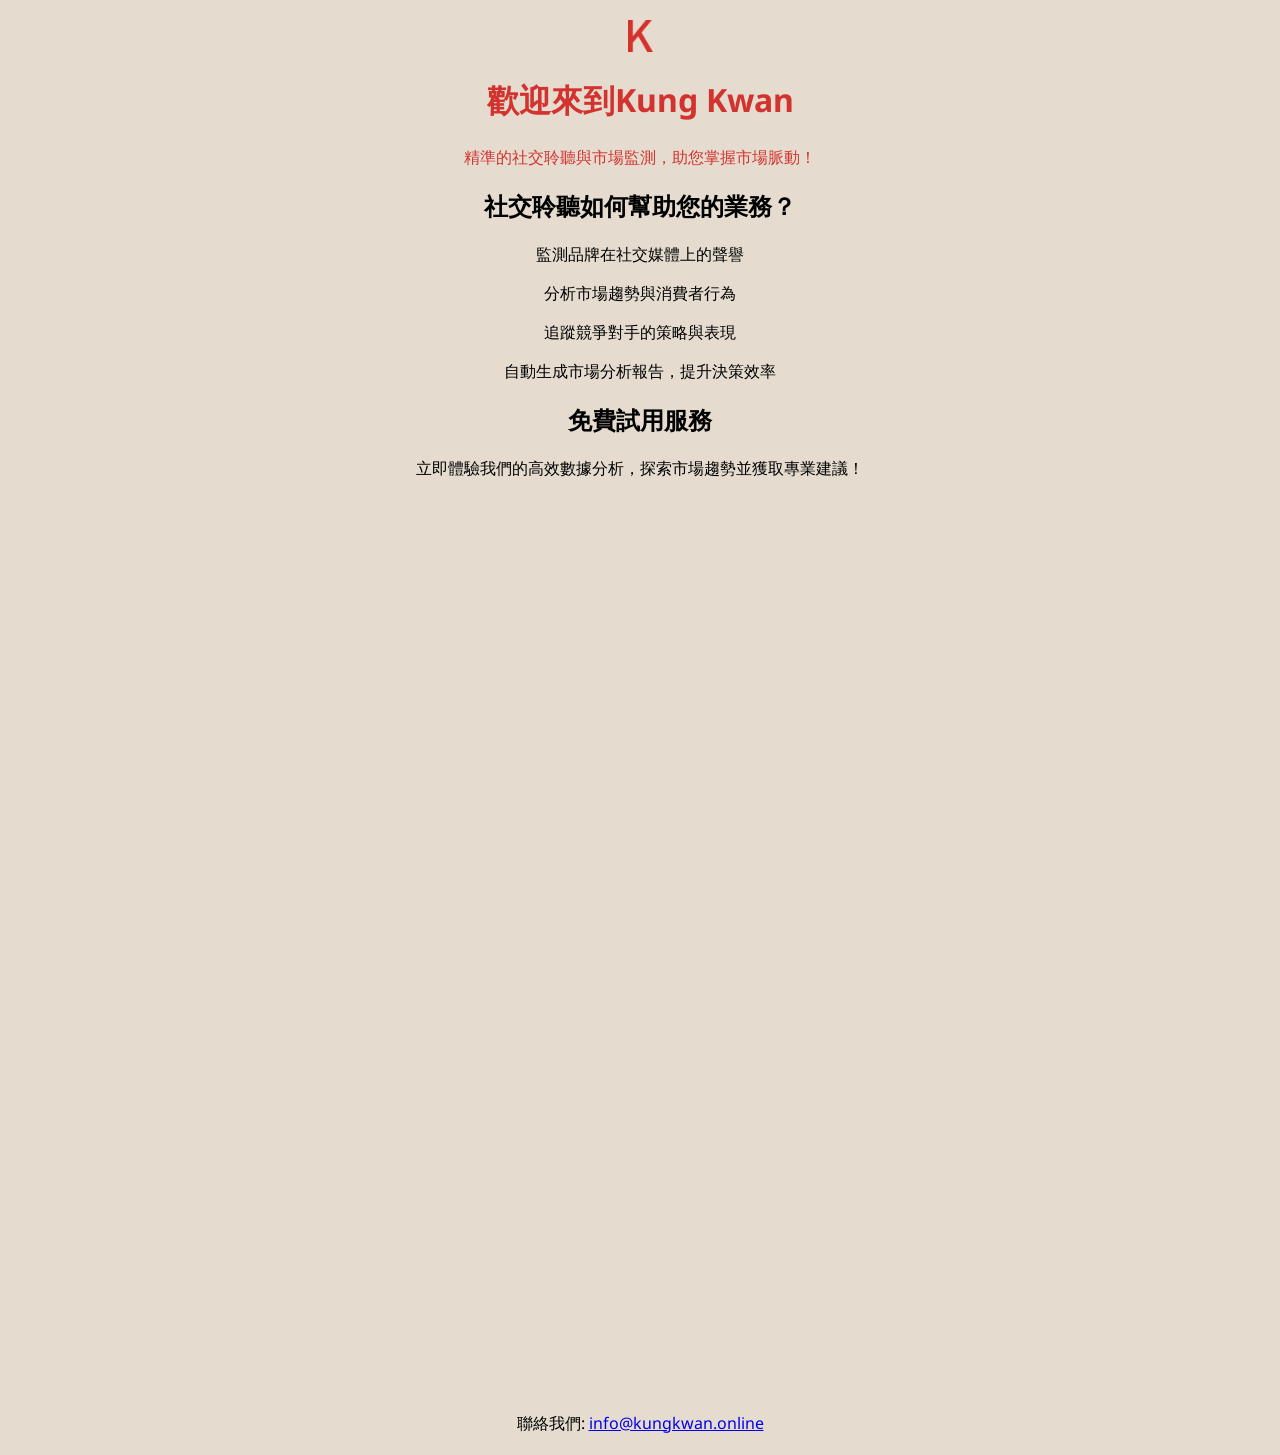
==== index.html @ 9c61cf80 "Update index.html" ====
<!DOCTYPE html>
<html lang="zh-HK">
<head>
    <meta charset="UTF-8">
    <meta name="viewport" content="width=device-width, initial-scale=1.0">
    <meta name="description" content="社交聆聽與市場監測，提供精準分析和免費試用服務">
    <meta name="keywords" content="KwanKung.online,關公在線,社交聆聽,市場分析,數據監測,品牌策略">
    <meta name="author" content="Kung Kwan">
    <title>Kung Kwan - 社交聆聽與市場分析</title>
    <link rel="stylesheet" href="styles.css">
    <link href="https://fonts.googleapis.com/css2?family=Noto+Sans:wght@400;700&family=Barlow:wght@400;700&display=swap" rel="stylesheet">
    <style>
        iframe {
            width: 100%;
            max-width: 800px;
            height: 900px;
            border: none;
            border-radius: 10px;
            box-shadow: 0 4px 8px rgba(0, 0, 0, 0.1);
        }
        
        /* 隱藏 Google Form 標題 */
        .google-form-container {
            position: relative;
            width: 100%;
            max-width: 800px;
            height: 900px;
            overflow: hidden;
        }
        
        .google-form-container iframe {
            position: absolute;
            top: -60px; /* 調整這個值來遮蓋標題 */
            left: 0;
            width: 100%;
            height: 1000px;
        }
    </style>
</head>
<body>
    <header>
        <img src="K.png" alt="Kung Kwan Logo" style="max-width: 200px;">
        <h1>歡迎來到Kung Kwan</h1>
        <p>精準的社交聆聽與市場監測，助您掌握市場脈動！</p>
    </header>
    <section>
        <h2>社交聆聽如何幫助您的業務？</h2>
        <div>
            <p>監測品牌在社交媒體上的聲譽</p>
            <p>分析市場趨勢與消費者行為</p>
            <p>追蹤競爭對手的策略與表現</p>
            <p>自動生成市場分析報告，提升決策效率</p>
        </div>
    </section>
    <section>
        <h2>免費試用服務</h2>
        <p>立即體驗我們的高效數據分析，探索市場趨勢並獲取專業建議！</p>
        <div class="google-form-container">
            <iframe src="https://docs.google.com/forms/d/e/1FAIpQLSf_krhuLhKwNtOysiqwFeiOgaQjZPeHYlSLjOP-t8gPAdcwOw/viewform?embedded=true" frameborder="0" marginheight="0" marginwidth="0">載入中…</iframe>
        </div>
    </section>
    <footer>
        <p>聯絡我們: <a href="mailto:info@kungkwan.online">info@kungkwan.online</a></p>
    </footer>
</body>
</html>
---- styles.css ----
body {
    font-family: 'Noto Sans', 'Barlow', sans-serif;
    text-align: center;
    margin: 20px;
    background-color: #E5DCCF;
    color: black;
}
header img {
    max-width: 100px;
}
header h1, header p {
    color: #D2332F;
}
form {
    display: inline-block;
    text-align: left;
    margin-top: 20px;
}
input, button {
    display: block;
    margin: 10px 0;
    padding: 10px;
    width: 100%;
    border: 1px solid #BA826E;
}
button {
    background-color: #D2332F;
    color: white;
    border: none;
    cursor: pointer;
}
button:hover {
    background-color: #A00;
}
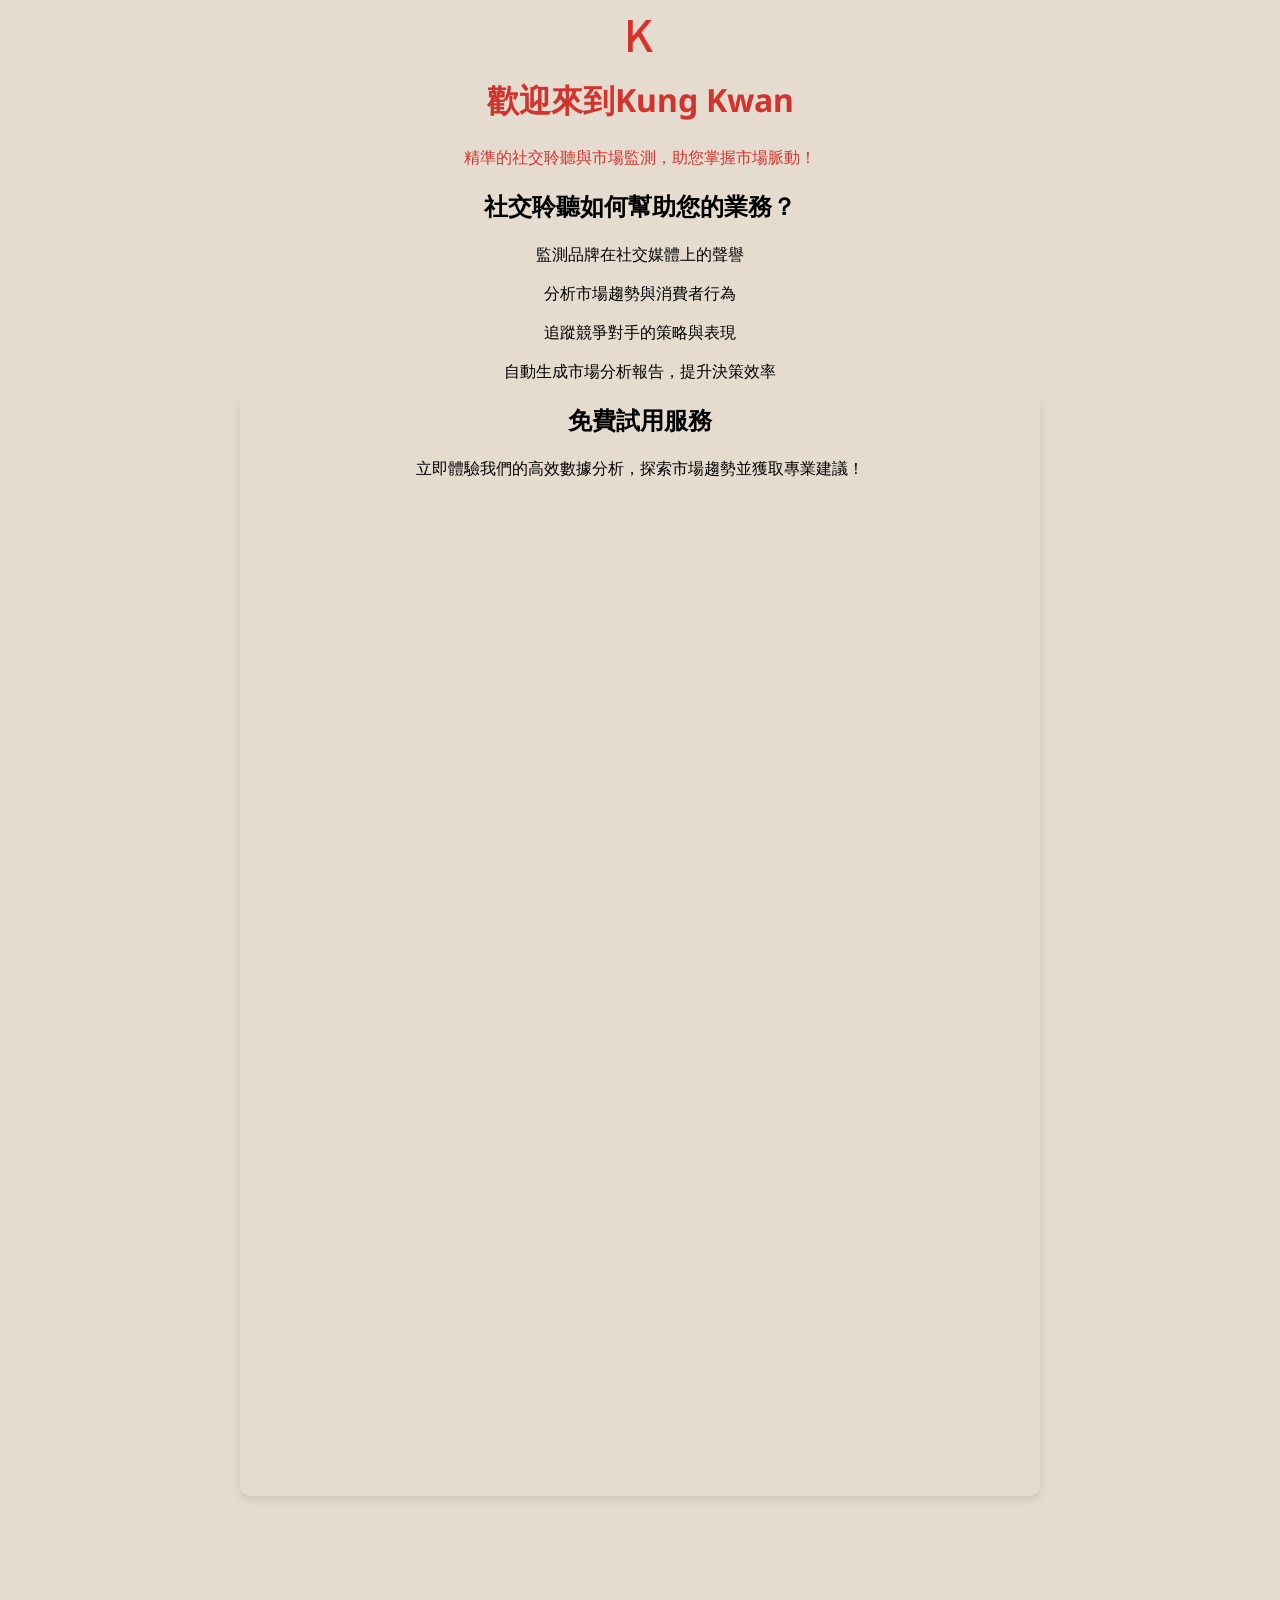
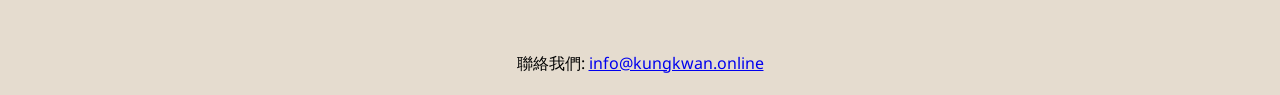
==== commit 17142baf: "Update index.html" ====
--- a/index.html
+++ b/index.html
@@ -10,30 +10,26 @@
     <link rel="stylesheet" href="styles.css">
     <link href="https://fonts.googleapis.com/css2?family=Noto+Sans:wght@400;700&family=Barlow:wght@400;700&display=swap" rel="stylesheet">
     <style>
-        iframe {
+        /* 讓 Google Form 置中 */
+        .google-form-container {
+            display: flex;
+            justify-content: center;
+            align-items: center;
+            width: 100%;
+            margin: 0 auto;
+            padding: 20px 0;
+        }
+
+        /* 設置 iframe 來隱藏標題 */
+        .google-form-container iframe {
+            position: relative;
             width: 100%;
             max-width: 800px;
-            height: 900px;
+            height: 1100px;
             border: none;
             border-radius: 10px;
             box-shadow: 0 4px 8px rgba(0, 0, 0, 0.1);
-        }
-        
-        /* 隱藏 Google Form 標題 */
-        .google-form-container {
-            position: relative;
-            width: 100%;
-            max-width: 800px;
-            height: 900px;
-            overflow: hidden;
-        }
-        
-        .google-form-container iframe {
-            position: absolute;
-            top: -60px; /* 調整這個值來遮蓋標題 */
-            left: 0;
-            width: 100%;
-            height: 1000px;
+            top: -120px; /* 增加隱藏範圍，完全遮蓋標題 */
         }
     </style>
 </head>
@@ -56,7 +52,7 @@
         <h2>免費試用服務</h2>
         <p>立即體驗我們的高效數據分析，探索市場趨勢並獲取專業建議！</p>
         <div class="google-form-container">
-            <iframe src="https://docs.google.com/forms/d/e/1FAIpQLSf_krhuLhKwNtOysiqwFeiOgaQjZPeHYlSLjOP-t8gPAdcwOw/viewform?embedded=true" frameborder="0" marginheight="0" marginwidth="0">載入中…</iframe>
+            <iframe src="https://docs.google.com/forms/d/e/1FAIpQLSf_krhuLhKwNtOysiqwFeiOgaQjZPeHYlSLjOP-t8gPAdcwOw/viewform?embedded=true"></iframe>
         </div>
     </section>
     <footer>
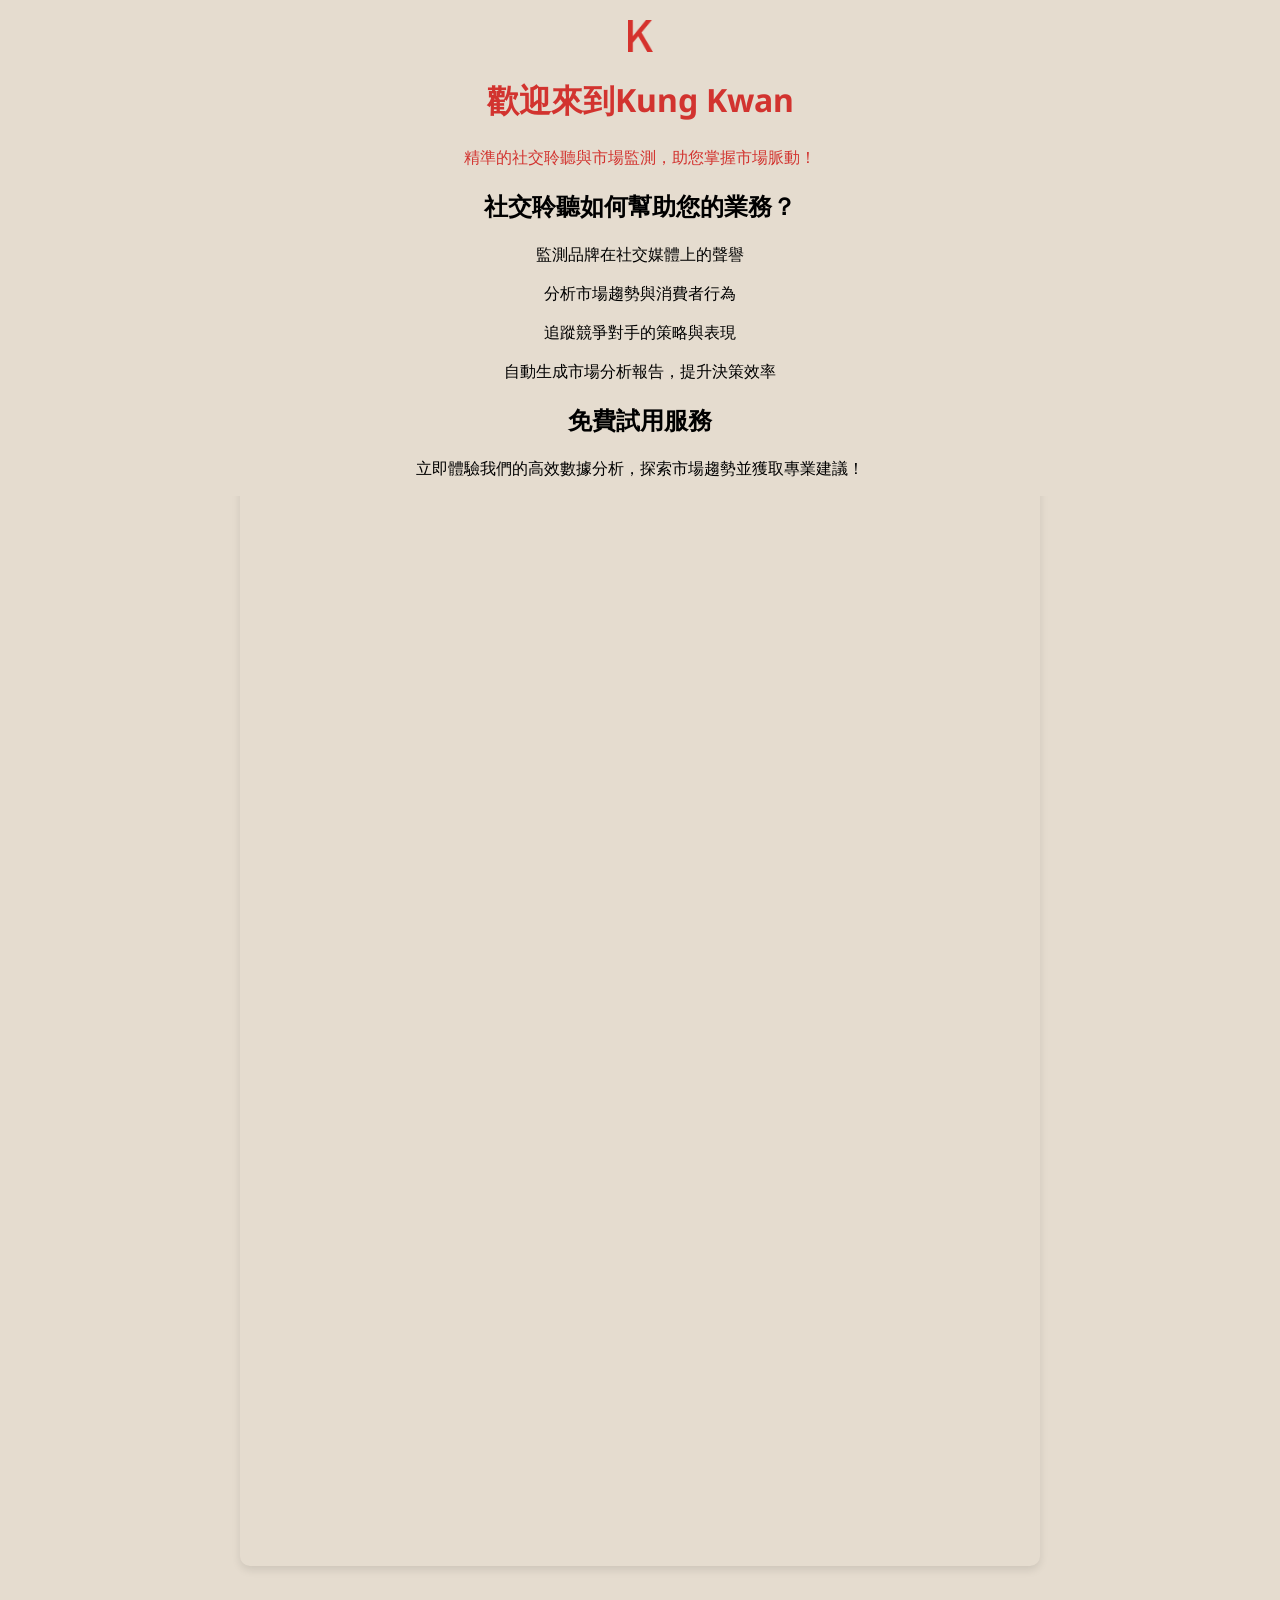
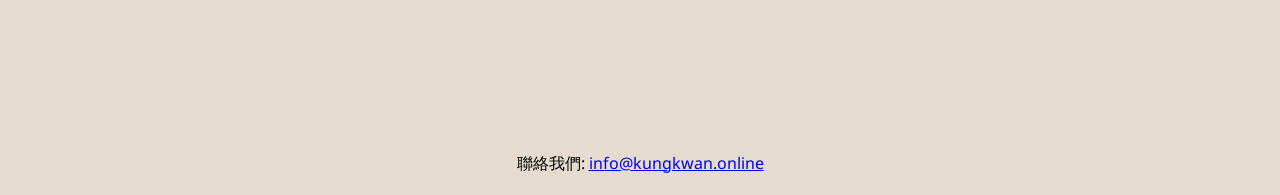
==== commit b68887b8: "Update index.html" ====
--- a/index.html
+++ b/index.html
@@ -18,18 +18,20 @@
             width: 100%;
             margin: 0 auto;
             padding: 20px 0;
+            position: relative;
+            overflow: hidden;
         }
 
         /* 設置 iframe 來隱藏標題 */
         .google-form-container iframe {
-            position: relative;
             width: 100%;
             max-width: 800px;
-            height: 1100px;
+            height: 1200px; /* 調整高度確保內容完整顯示 */
             border: none;
             border-radius: 10px;
             box-shadow: 0 4px 8px rgba(0, 0, 0, 0.1);
-            top: -120px; /* 增加隱藏範圍，完全遮蓋標題 */
+            position: relative;
+            transform: translateY(-150px); /* 上移以完全隱藏標題 */
         }
     </style>
 </head>
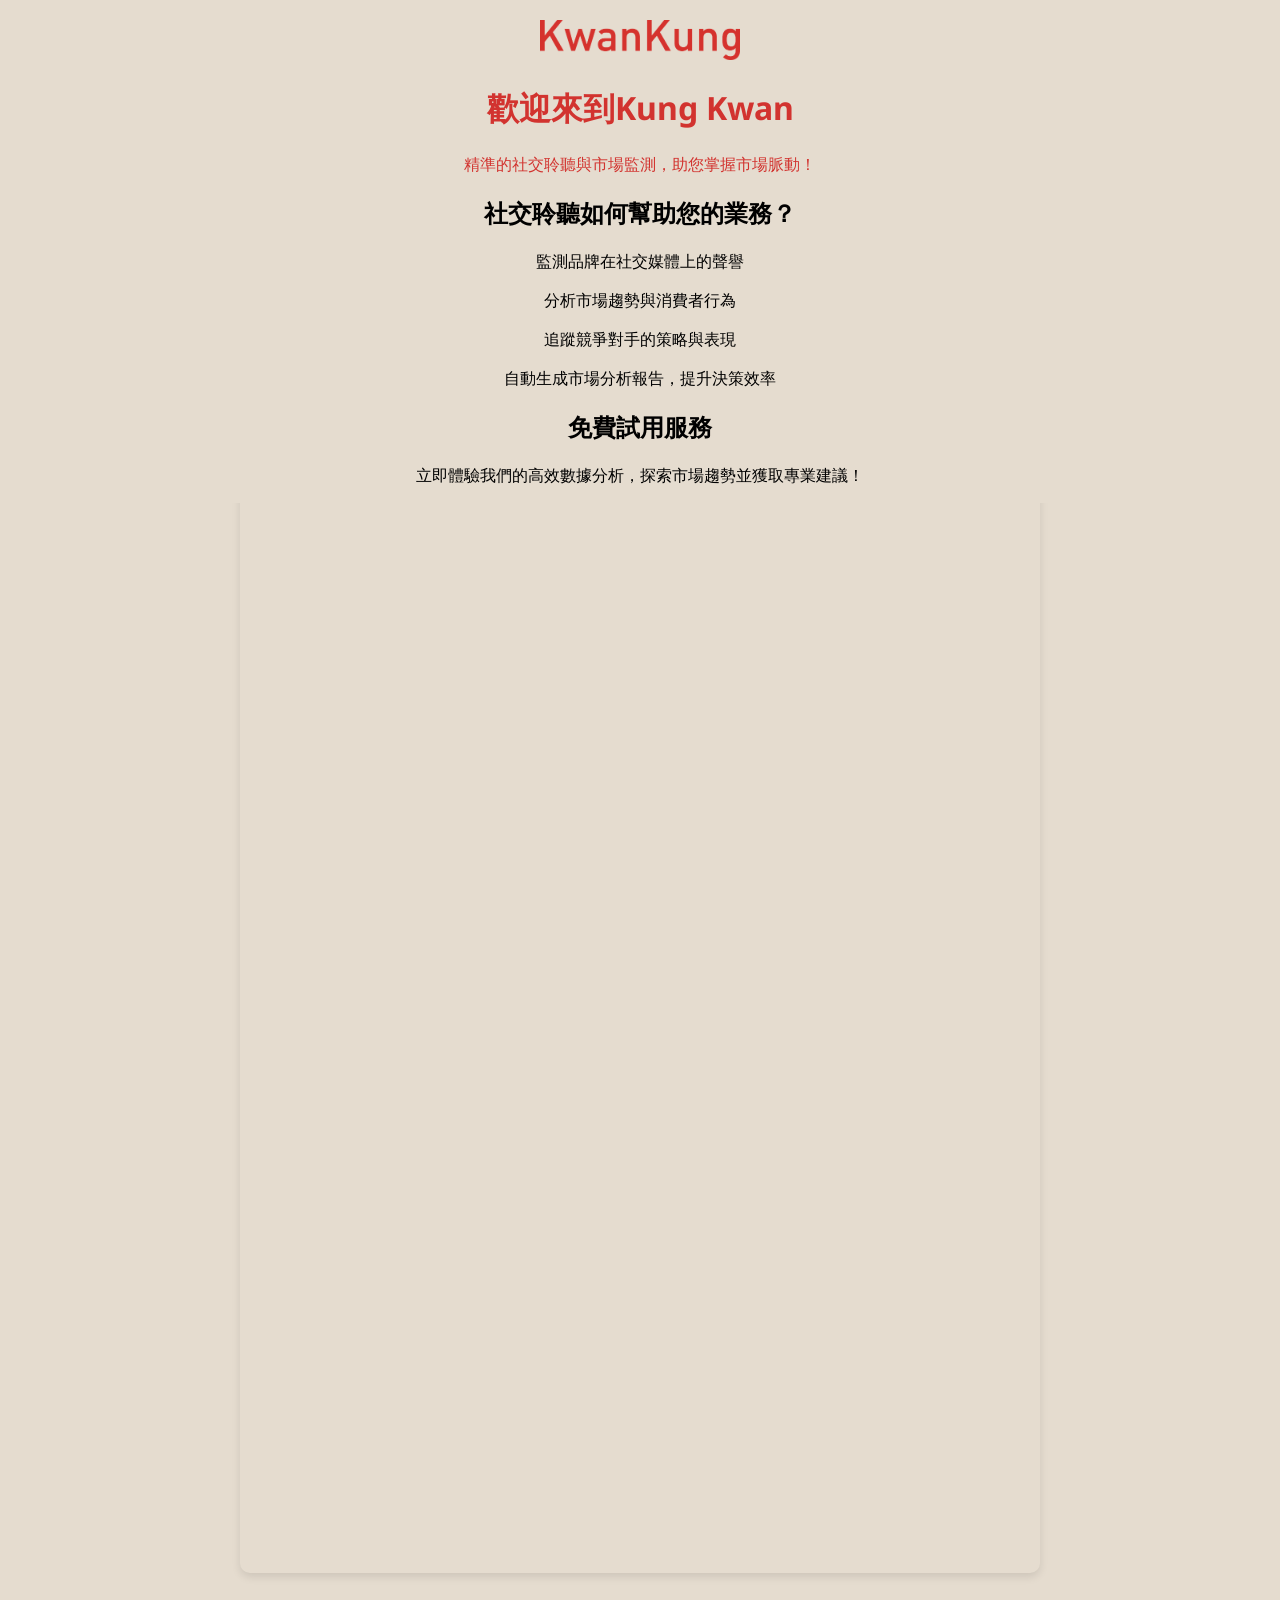
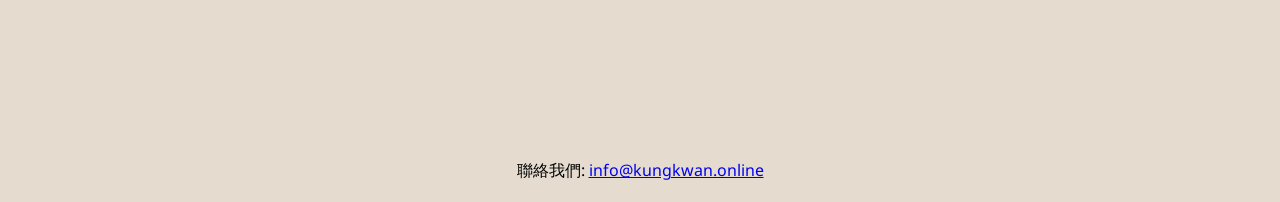
==== commit 2caae9d3: "Update index.html" ====
--- a/index.html
+++ b/index.html
@@ -37,7 +37,7 @@
 </head>
 <body>
     <header>
-        <img src="K.png" alt="Kung Kwan Logo" style="max-width: 200px;">
+        <img src="KwanKung.png" alt="Kung Kwan Logo" style="max-width: 200px;">
         <h1>歡迎來到Kung Kwan</h1>
         <p>精準的社交聆聽與市場監測，助您掌握市場脈動！</p>
     </header>
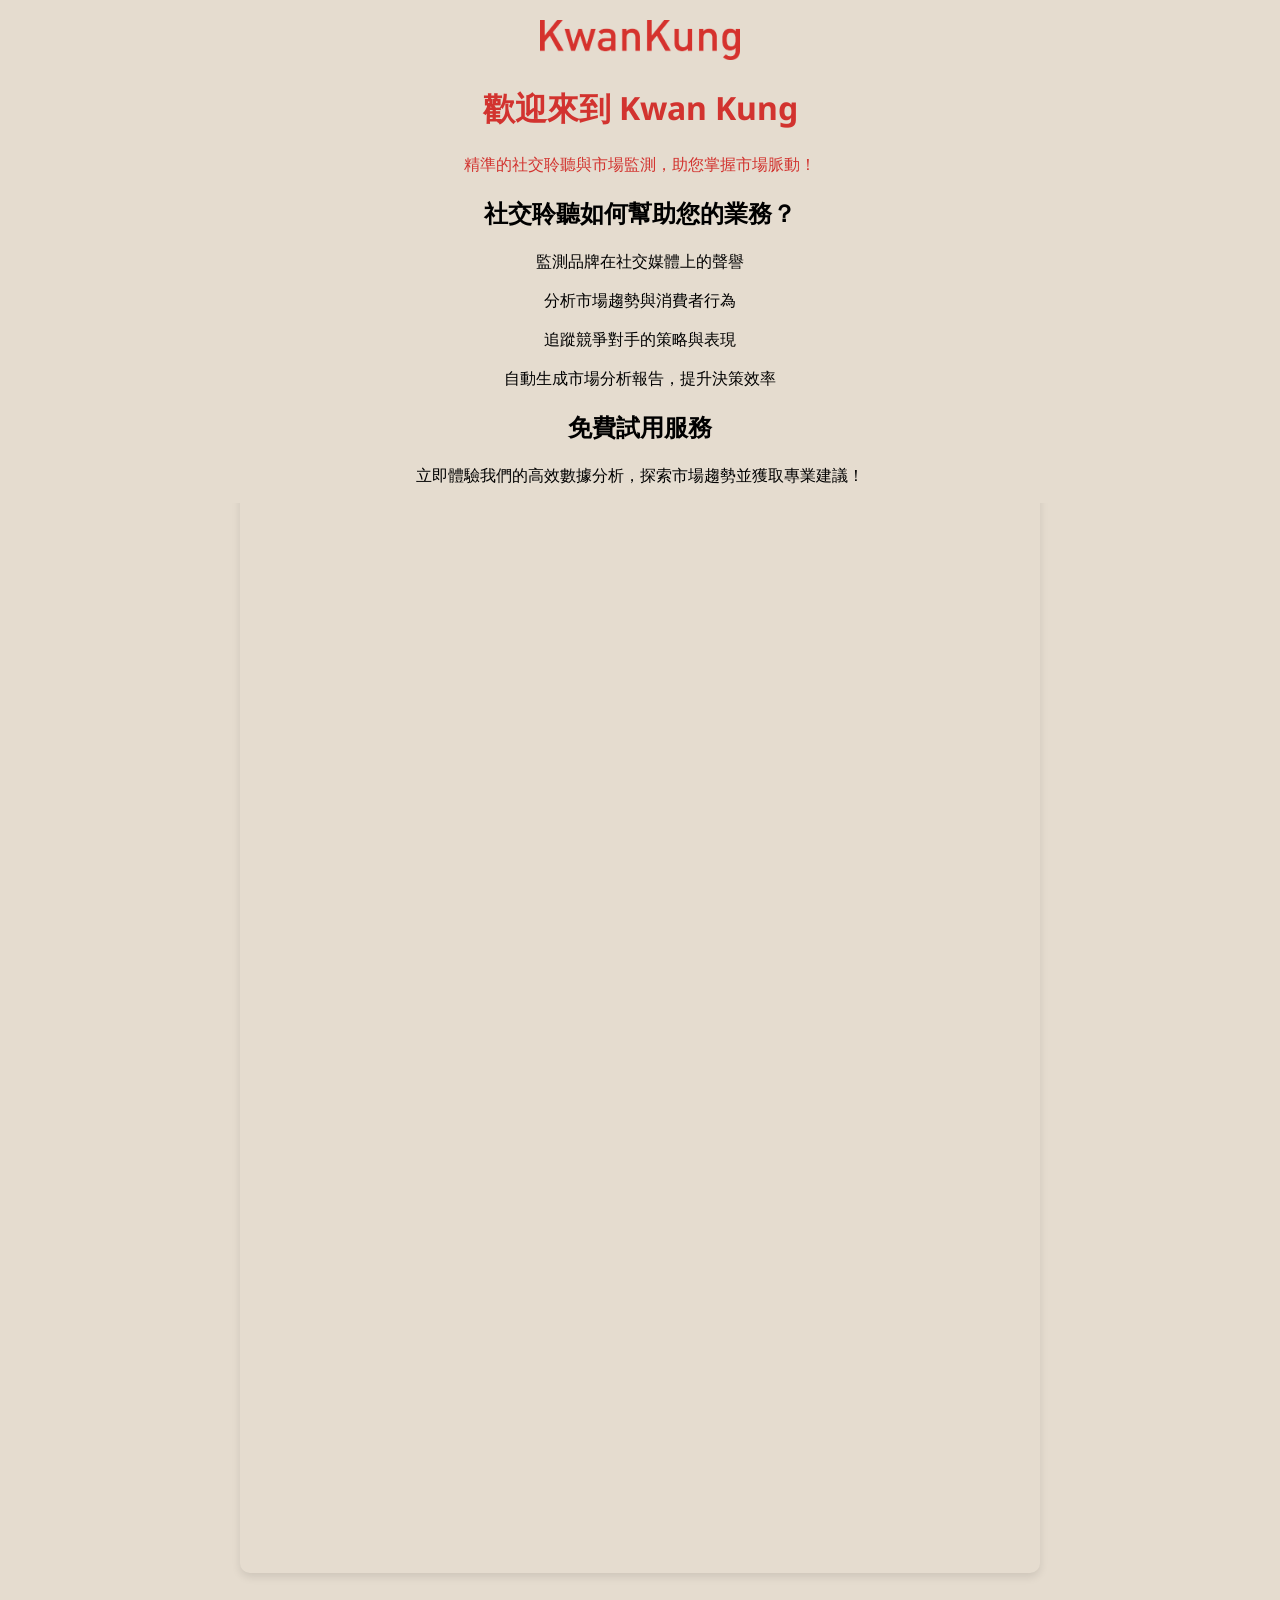
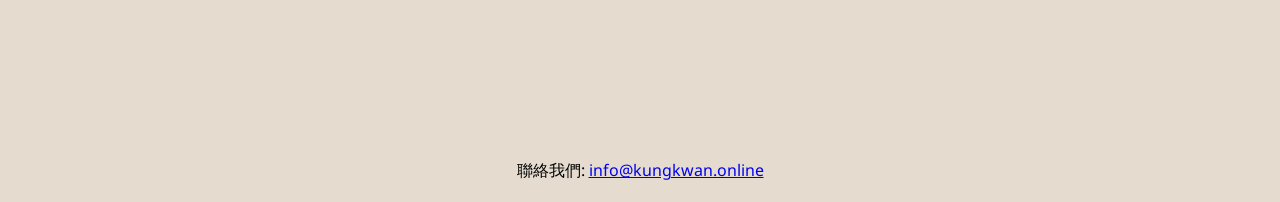
==== commit 3f49d226: "Update index.html" ====
--- a/index.html
+++ b/index.html
@@ -38,7 +38,7 @@
 <body>
     <header>
         <img src="KwanKung.png" alt="Kung Kwan Logo" style="max-width: 200px;">
-        <h1>歡迎來到Kung Kwan</h1>
+        <h1>歡迎來到 Kwan Kung</h1>
         <p>精準的社交聆聽與市場監測，助您掌握市場脈動！</p>
     </header>
     <section>
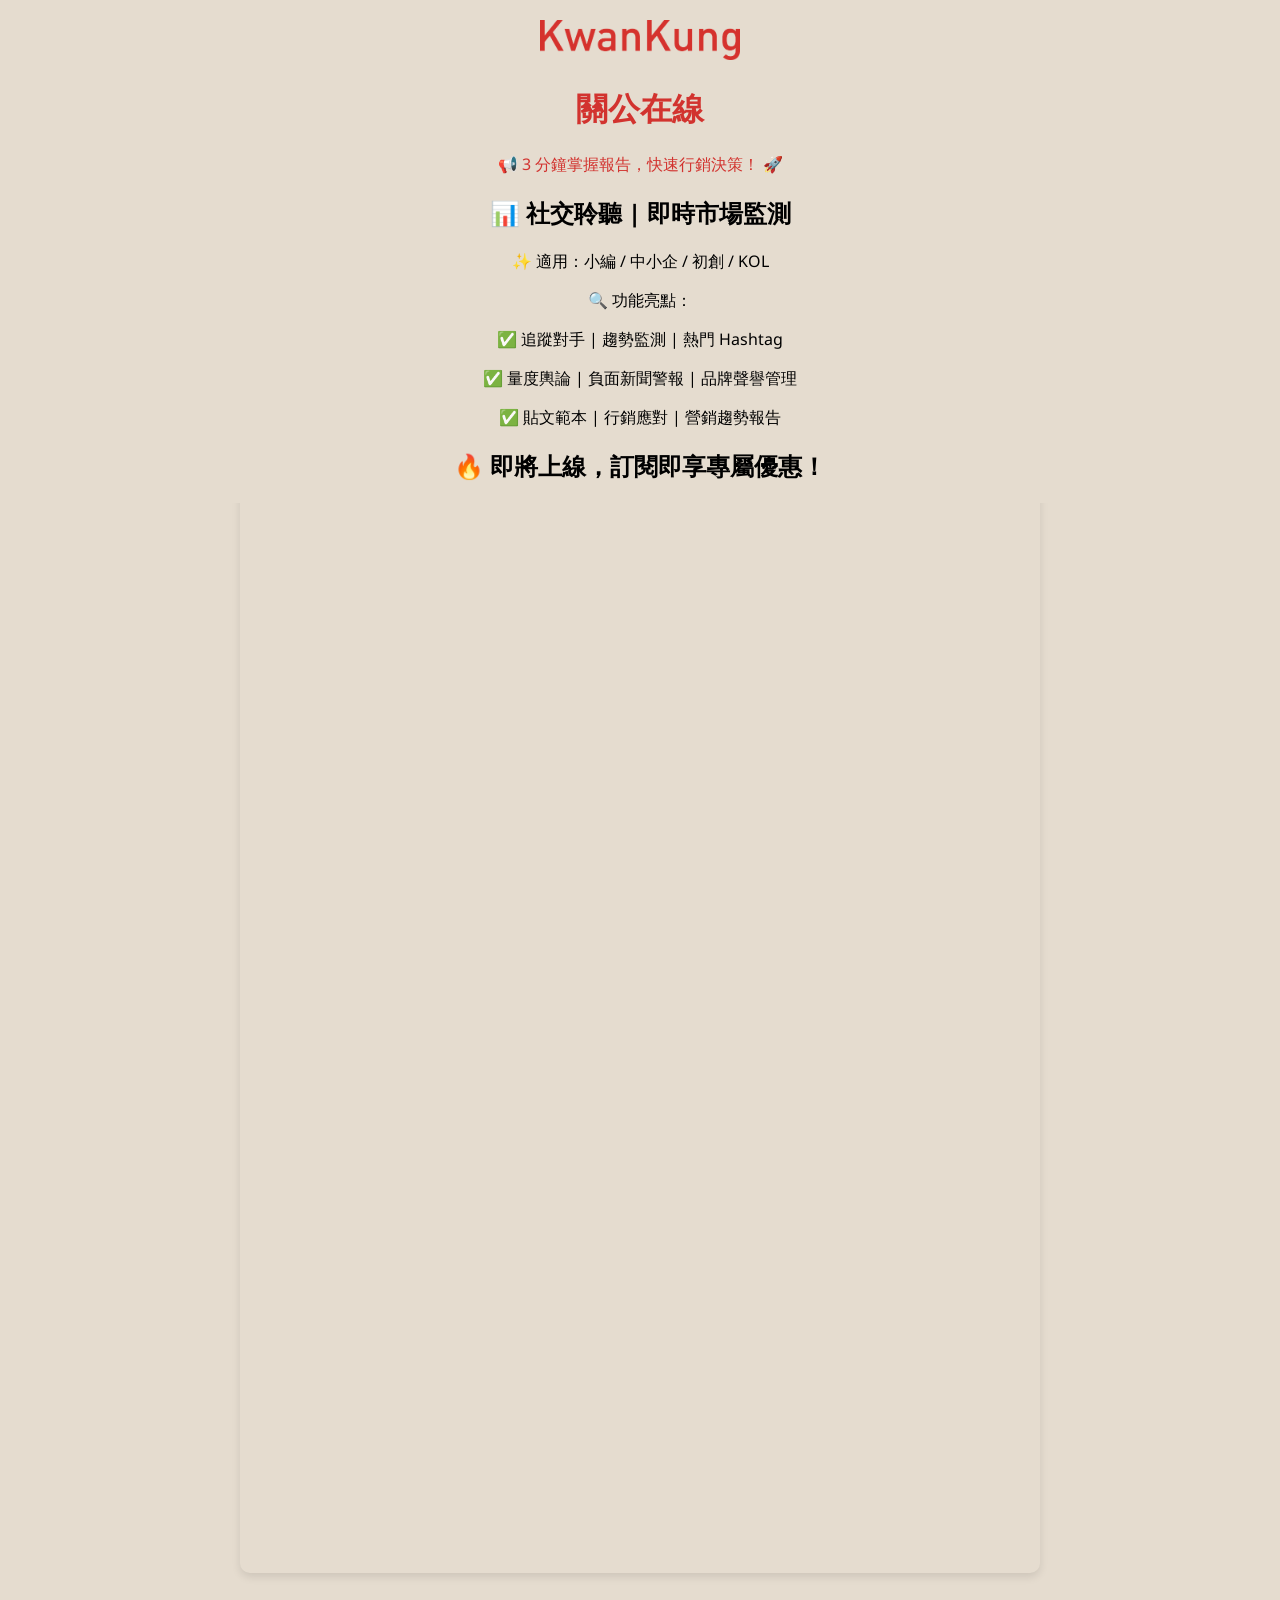
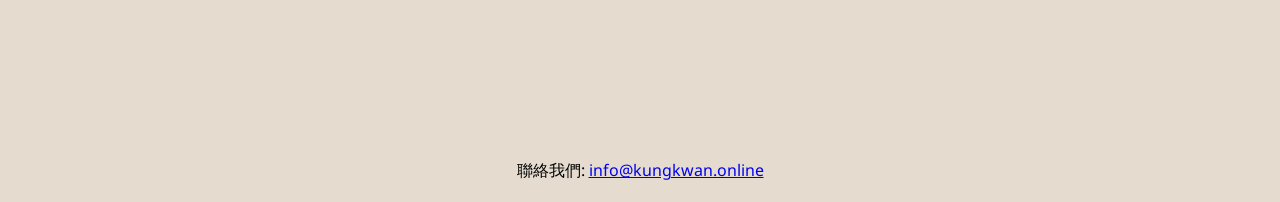
==== commit 0994b712: "Update index.html" ====
--- a/index.html
+++ b/index.html
@@ -38,21 +38,21 @@
 <body>
     <header>
         <img src="KwanKung.png" alt="Kung Kwan Logo" style="max-width: 200px;">
-        <h1>歡迎來到 Kwan Kung</h1>
-        <p>精準的社交聆聽與市場監測，助您掌握市場脈動！</p>
+        <h1>關公在線</h1>
+        <p> 📢 3 分鐘掌握報告，快速行銷決策！ 🚀  </p>
     </header>
     <section>
-        <h2>社交聆聽如何幫助您的業務？</h2>
+        <h2> 📊 社交聆聽 | 即時市場監測  </h2>
         <div>
-            <p>監測品牌在社交媒體上的聲譽</p>
-            <p>分析市場趨勢與消費者行為</p>
-            <p>追蹤競爭對手的策略與表現</p>
-            <p>自動生成市場分析報告，提升決策效率</p>
+            <p> ✨ 適用：小編 / 中小企 / 初創 / KOL  </p>
+            <p>🔍 功能亮點：  </p>
+            <p> ✅ 追蹤對手 | 趨勢監測 | 熱門 Hashtag  </p>
+            <p> ✅ 量度輿論 | 負面新聞警報 | 品牌聲譽管理  </p>
+	 <p> ✅ 貼文範本 | 行銷應對 | 營銷趨勢報告 </p>
         </div>
     </section>
     <section>
-        <h2>免費試用服務</h2>
-        <p>立即體驗我們的高效數據分析，探索市場趨勢並獲取專業建議！</p>
+        <h2> 🔥 即將上線，訂閱即享專屬優惠！ </h2>
         <div class="google-form-container">
             <iframe src="https://docs.google.com/forms/d/e/1FAIpQLSf_krhuLhKwNtOysiqwFeiOgaQjZPeHYlSLjOP-t8gPAdcwOw/viewform?embedded=true"></iframe>
         </div>
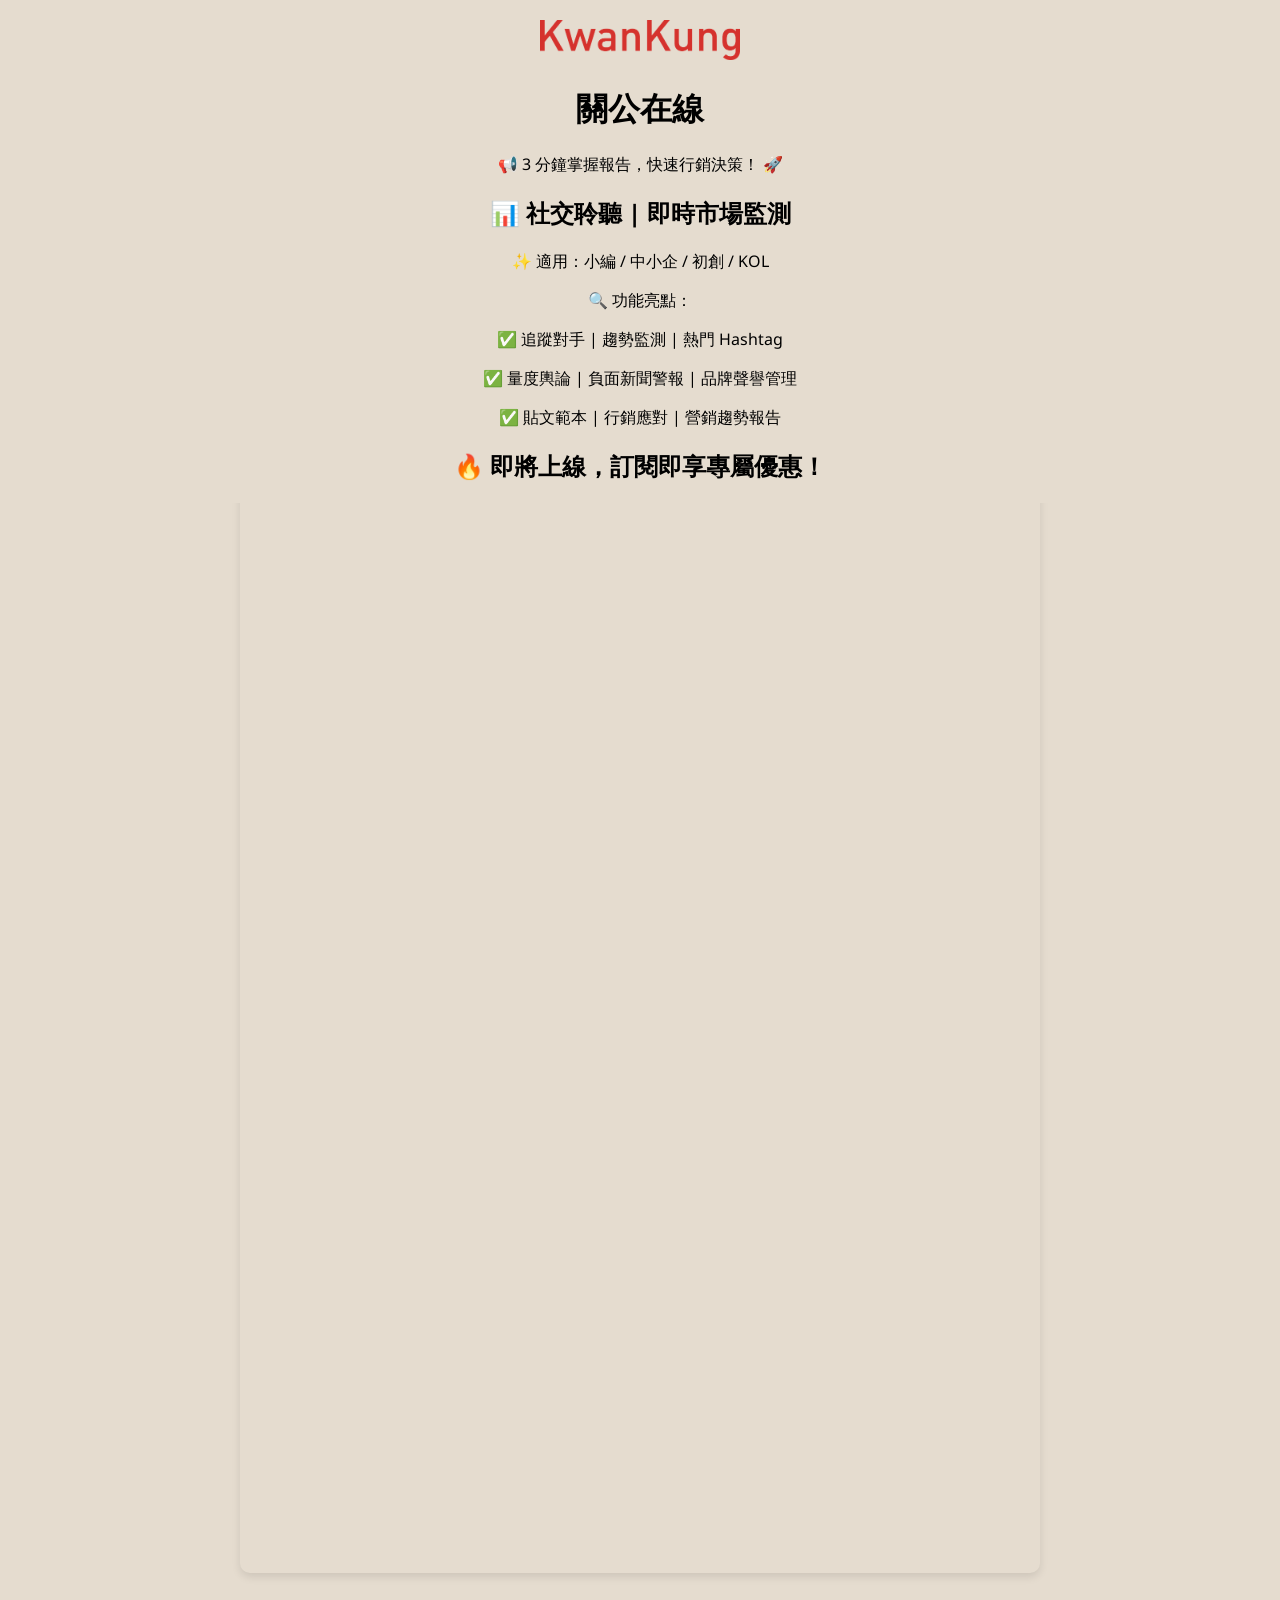
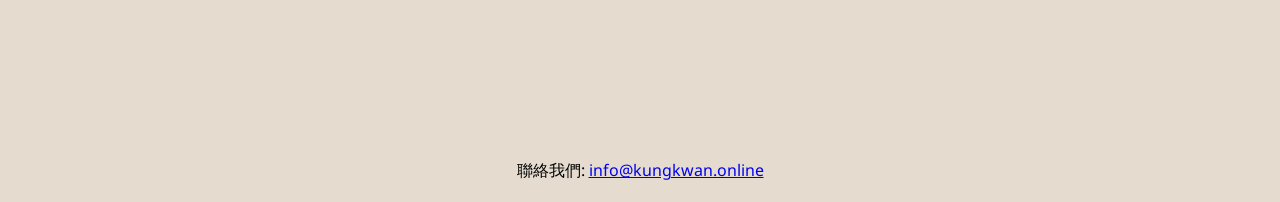
==== commit ad5fde2e: "Update index.html" ====
--- a/index.html
+++ b/index.html
@@ -33,22 +33,27 @@
             position: relative;
             transform: translateY(-150px); /* 上移以完全隱藏標題 */
         }
+
+        /* 設定文字為黑色 */
+        .black-text {
+            color: #000000;
+        }
     </style>
 </head>
 <body>
     <header>
         <img src="KwanKung.png" alt="Kung Kwan Logo" style="max-width: 200px;">
-        <h1>關公在線</h1>
-        <p> 📢 3 分鐘掌握報告，快速行銷決策！ 🚀  </p>
+        <h1 class="black-text">關公在線</h1>
+        <p class="black-text">📢 3 分鐘掌握報告，快速行銷決策！ 🚀</p>
     </header>
     <section>
-        <h2> 📊 社交聆聽 | 即時市場監測  </h2>
+        <h2> 📊 社交聆聽 | 即時市場監測 </h2>
         <div>
-            <p> ✨ 適用：小編 / 中小企 / 初創 / KOL  </p>
-            <p>🔍 功能亮點：  </p>
-            <p> ✅ 追蹤對手 | 趨勢監測 | 熱門 Hashtag  </p>
-            <p> ✅ 量度輿論 | 負面新聞警報 | 品牌聲譽管理  </p>
-	 <p> ✅ 貼文範本 | 行銷應對 | 營銷趨勢報告 </p>
+            <p> ✨ 適用：小編 / 中小企 / 初創 / KOL </p>
+            <p>🔍 功能亮點：</p>
+            <p> ✅ 追蹤對手 | 趨勢監測 | 熱門 Hashtag </p>
+            <p> ✅ 量度輿論 | 負面新聞警報 | 品牌聲譽管理 </p>
+            <p> ✅ 貼文範本 | 行銷應對 | 營銷趨勢報告 </p>
         </div>
     </section>
     <section>
